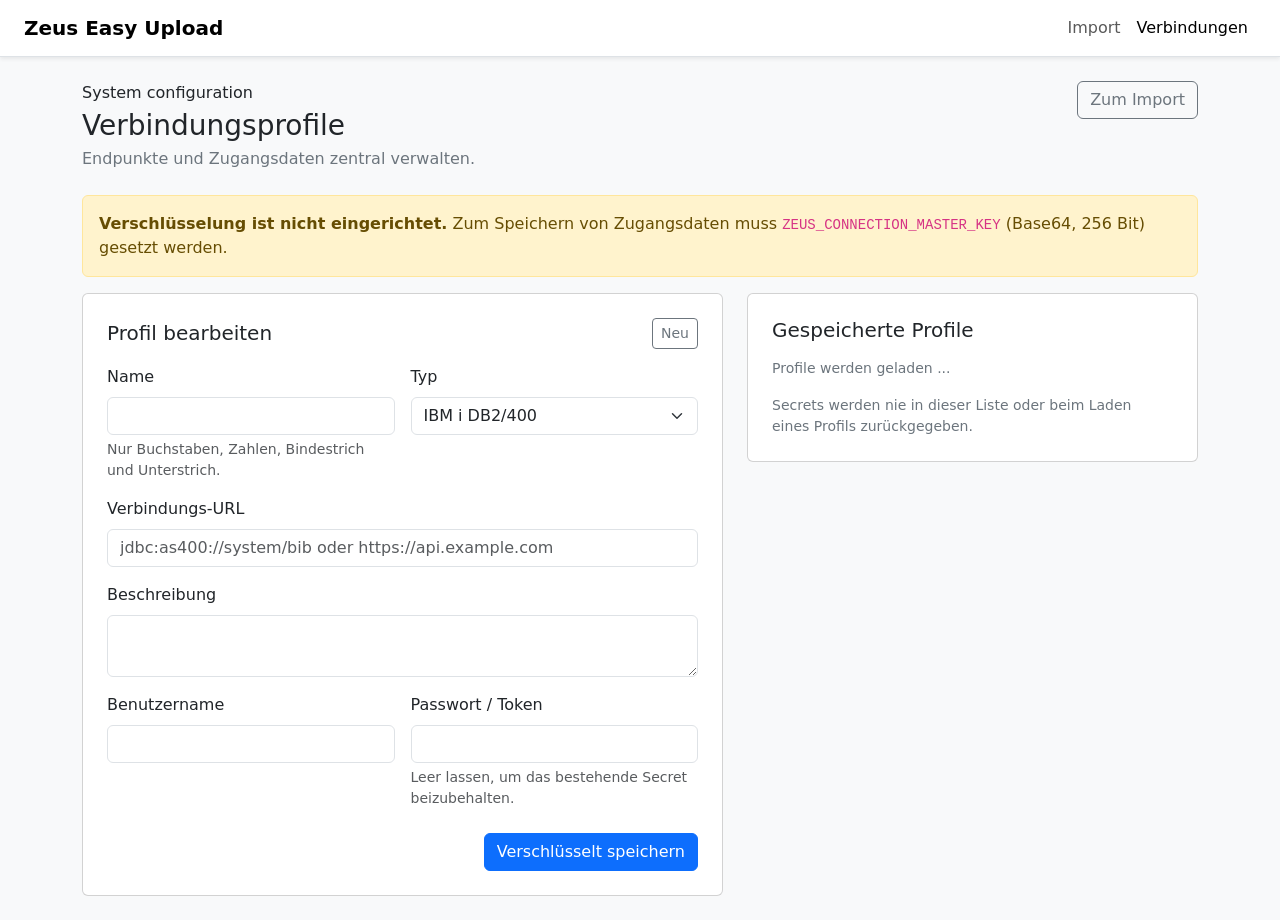
==== src/main/resources/templates/connections.html @ c2db6ec5 "Add connector packages and encrypted connection profiles" ====
<!DOCTYPE html>
<html lang="de" xmlns:th="http://www.thymeleaf.org">
<head>
    <meta charset="UTF-8">
    <meta name="viewport" content="width=device-width, initial-scale=1">
    <title>Verbindungen - Zeus Easy Upload</title>
    <link href="https://cdn.jsdelivr.net/npm/bootstrap@5.3.3/dist/css/bootstrap.min.css" rel="stylesheet">
    <link rel="stylesheet" th:href="@{/css/app.css}">
</head>
<body class="bg-light">
<nav class="navbar navbar-expand-lg bg-white border-bottom shadow-sm">
    <div class="container-fluid px-4">
        <a class="navbar-brand fw-semibold" th:href="@{/}">Zeus Easy Upload</a>
        <div class="navbar-nav">
            <a class="nav-link" th:href="@{/}">Import</a>
            <a class="nav-link active" th:href="@{/connections}">Verbindungen</a>
        </div>
    </div>
</nav>

<main class="container py-4 app-page">
    <div class="d-flex justify-content-between align-items-start gap-3 mb-4">
        <div>
            <p class="eyebrow mb-1">System configuration</p>
            <h1 class="h3 mb-1">Verbindungsprofile</h1>
            <p class="text-secondary mb-0">Endpunkte und Zugangsdaten zentral verwalten.</p>
        </div>
        <a class="btn btn-outline-secondary" th:href="@{/}">Zum Import</a>
    </div>

    <div th:if="${!encryptionConfigured}" class="alert alert-warning">
        <strong>Verschlüsselung ist nicht eingerichtet.</strong>
        Zum Speichern von Zugangsdaten muss <code>ZEUS_CONNECTION_MASTER_KEY</code>
        (Base64, 256 Bit) gesetzt werden.
    </div>
    <div id="connectionStatus" class="alert d-none" role="status"></div>

    <div class="row g-4">
        <section class="col-xl-7">
            <div class="card app-card">
                <div class="card-body p-4">
                    <div class="d-flex justify-content-between align-items-center mb-3">
                        <h2 class="h5 mb-0">Profil bearbeiten</h2>
                        <button id="newConnection" type="button" class="btn btn-sm btn-outline-secondary">Neu</button>
                    </div>
                    <form id="connectionForm" novalidate>
                        <div class="row g-3">
                            <div class="col-md-6">
                                <label for="connectionName" class="form-label">Name</label>
                                <input id="connectionName" class="form-control" pattern="[A-Za-z0-9][A-Za-z0-9_-]{0,63}" required>
                                <div class="form-text">Nur Buchstaben, Zahlen, Bindestrich und Unterstrich.</div>
                            </div>
                            <div class="col-md-6">
                                <label for="connectionType" class="form-label">Typ</label>
                                <select id="connectionType" class="form-select" required>
                                    <option value="DB2_400">IBM i DB2/400</option>
                                    <option value="REST">REST API</option>
                                </select>
                            </div>
                            <div class="col-12">
                                <label for="connectionEndpoint" class="form-label">Verbindungs-URL</label>
                                <input id="connectionEndpoint" class="form-control" placeholder="jdbc:as400://system/bib oder https://api.example.com" required>
                            </div>
                            <div class="col-12">
                                <label for="connectionDescription" class="form-label">Beschreibung</label>
                                <textarea id="connectionDescription" class="form-control" rows="2" maxlength="500"></textarea>
                            </div>
                            <div class="col-md-6">
                                <label for="connectionUsername" class="form-label">Benutzername</label>
                                <input id="connectionUsername" class="form-control" autocomplete="username">
                            </div>
                            <div class="col-md-6">
                                <label for="connectionSecret" class="form-label">Passwort / Token</label>
                                <input id="connectionSecret" type="password" class="form-control" autocomplete="new-password">
                                <div class="form-text">Leer lassen, um das bestehende Secret beizubehalten.</div>
                            </div>
                        </div>
                        <div class="d-flex justify-content-end mt-4">
                            <button id="saveConnection" type="submit" class="btn btn-primary" th:disabled="${!encryptionConfigured}">Verschlüsselt speichern</button>
                        </div>
                    </form>
                </div>
            </div>
        </section>

        <section class="col-xl-5">
            <div class="card app-card">
                <div class="card-body p-4">
                    <h2 class="h5 mb-3">Gespeicherte Profile</h2>
                    <div id="connectionList" class="list-group list-group-flush">
                        <div class="text-secondary small">Profile werden geladen ...</div>
                    </div>
                    <p class="text-secondary small mt-3 mb-0">Secrets werden nie in dieser Liste oder beim Laden eines Profils zurückgegeben.</p>
                </div>
            </div>
        </section>
    </div>
</main>
<script th:src="@{/js/connections.js}"></script>
</body>
</html>
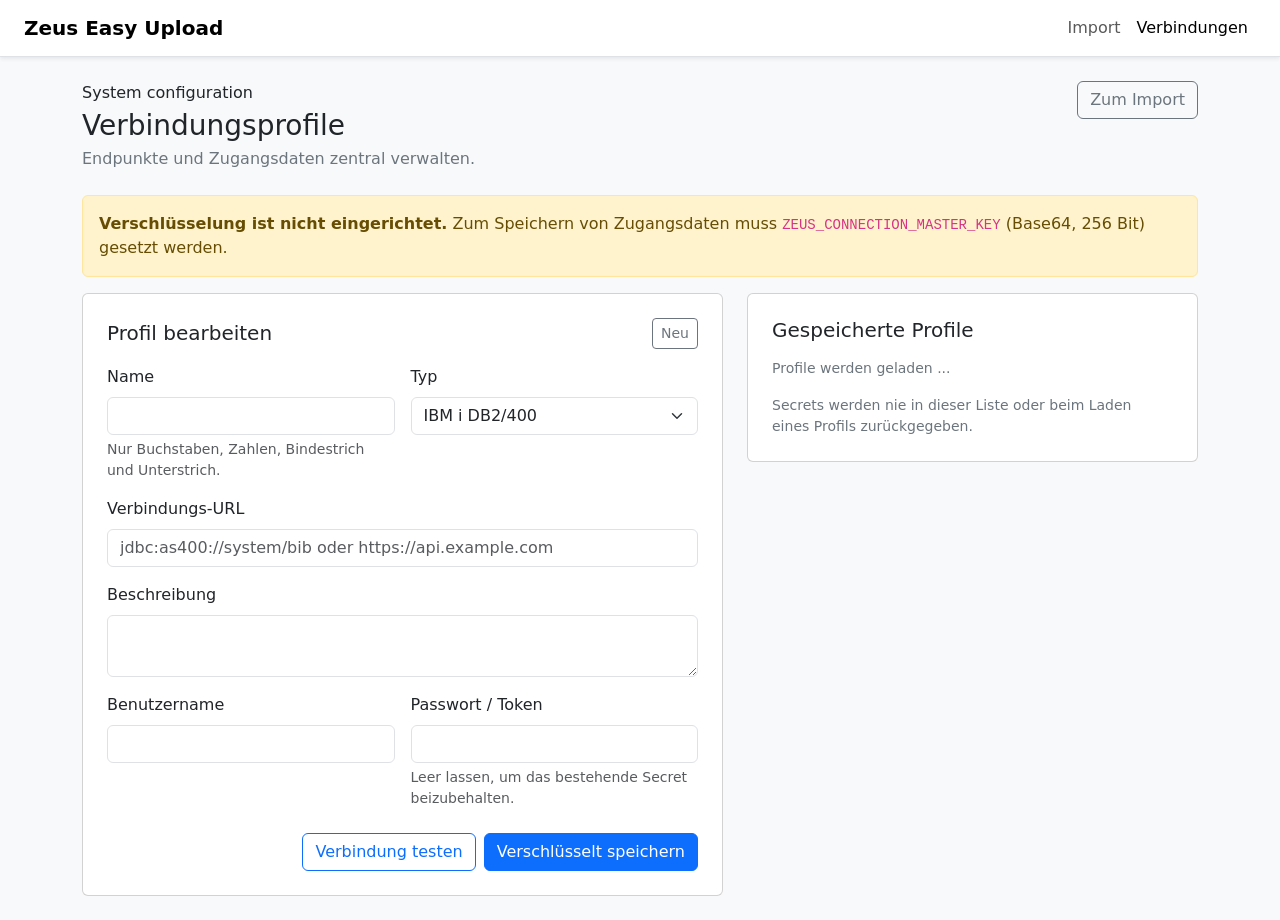
==== commit 1d9b46c4: "Add JDBC connection profile connectivity test API and GUI action. Saved profiles can be verified via" ====
--- a/src/main/resources/templates/connections.html
+++ b/src/main/resources/templates/connections.html
@@ -75,7 +75,8 @@
                                 <div class="form-text">Leer lassen, um das bestehende Secret beizubehalten.</div>
                             </div>
                         </div>
-                        <div class="d-flex justify-content-end mt-4">
+                        <div class="d-flex justify-content-end gap-2 mt-4">
+                            <button id="testConnection" type="button" class="btn btn-outline-primary">Verbindung testen</button>
                             <button id="saveConnection" type="submit" class="btn btn-primary" th:disabled="${!encryptionConfigured}">Verschlüsselt speichern</button>
                         </div>
                     </form>
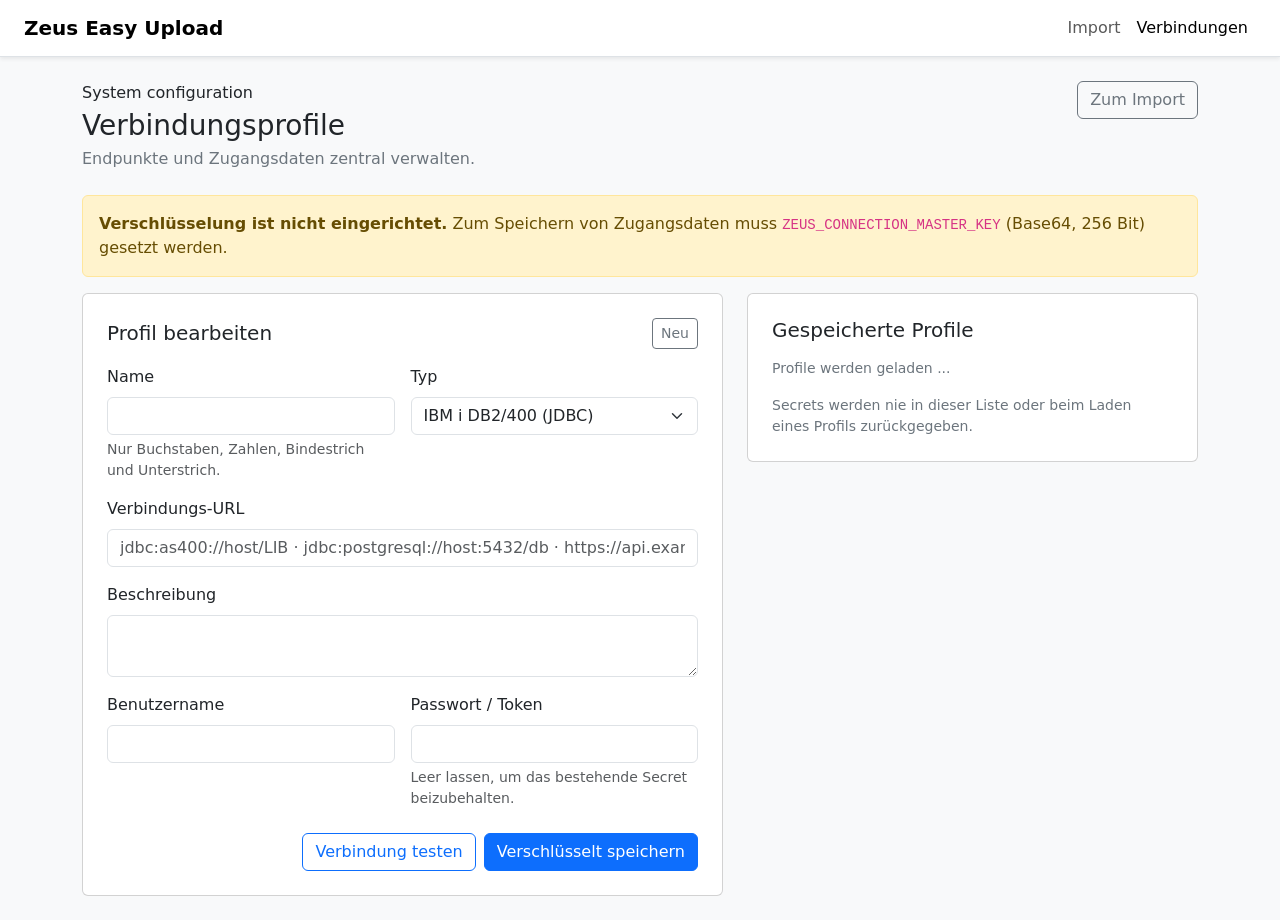
==== commit b1fff1a5: "Add REST connection tests and PostgreSQL JDBC driver support. Connection profile tests now cover RES" ====
--- a/src/main/resources/templates/connections.html
+++ b/src/main/resources/templates/connections.html
@@ -53,13 +53,16 @@
                             <div class="col-md-6">
                                 <label for="connectionType" class="form-label">Typ</label>
                                 <select id="connectionType" class="form-select" required>
-                                    <option value="DB2_400">IBM i DB2/400</option>
+                                    <option value="DB2_400">IBM i DB2/400 (JDBC)</option>
+                                    <option value="POSTGRES">PostgreSQL (JDBC)</option>
                                     <option value="REST">REST API</option>
                                 </select>
                             </div>
                             <div class="col-12">
                                 <label for="connectionEndpoint" class="form-label">Verbindungs-URL</label>
-                                <input id="connectionEndpoint" class="form-control" placeholder="jdbc:as400://system/bib oder https://api.example.com" required>
+                                <input id="connectionEndpoint" class="form-control"
+                                       placeholder="jdbc:as400://host/LIB · jdbc:postgresql://host:5432/db · https://api.example.com"
+                                       required>
                             </div>
                             <div class="col-12">
                                 <label for="connectionDescription" class="form-label">Beschreibung</label>
